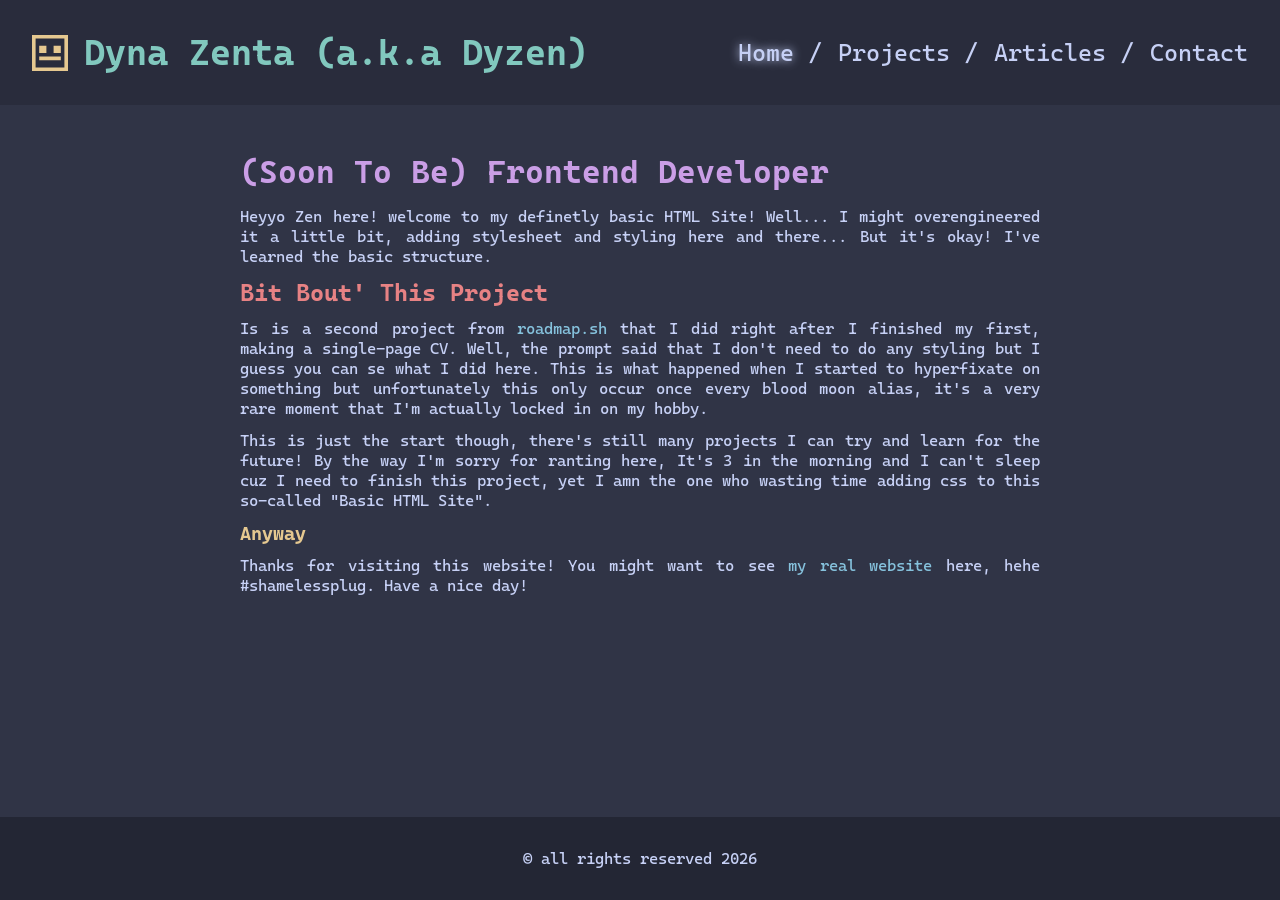
==== Basic-HTML-Site/index.html @ 274c0c2c "new porject!" ====
<!doctype html>
<html lang="en">
    <head>
        <meta charset="UTF-8" />
        <meta name="viewport" content="width=device-width, initial-scale=1.0" />
        <link rel="stylesheet" href="style.css" />

        <!-- Standard favicons -->
        <link rel="icon" type="image/x-icon" href="media/favicons/favicon.ico" />
        <link rel="icon" type="image/png" sizes="16x16" href="media/favicons/favicon-16x16.png" />
        <link rel="icon" type="image/png" sizes="32x32" href="media/favicons/favicon-32x32.png" />

        <!-- Apple touch icon -->
        <link rel="apple-touch-icon" sizes="180x180" href="media/favicons/apple-touch-icon.png" />

        <!-- Android Chrome -->
        <link rel="manifest" href="media/favicons/site.webmanifest" />

        <!-- SEO Meta Tags -->
        <meta name="description" content="Zen's Basic Website" />
        <meta name="keywords" content="frontend, developer, HTML, CSS, Basic Website, portfolio" />
        <meta name="author" content="Dyna Zenta" />

        <!-- OG Tags -->
        <meta property="og:title" content="Dyna Zenta - Frontend Developer" />
        <meta property="og:type" content="website" />
        <meta property="og:description" content="my basic website" />
        <meta property="og:image" content="https://yoursite.com/preview.png" />
        <!-- ^ My Github Page Preview PNG Link Here (addlater) -->
        <meta property="og:url" content="https://dyzen23.github.io/Zens-Frontend-Projects/Basic-HTML-Site/" />

        <title>Zen's Basic Website</title>
    </head>
    <body>
        <header>
            <div class="titlebar">
                <svg
                    width="800px"
                    height="800px"
                    viewBox="0 0 20 20"
                    version="1.1"
                    xmlns="http://www.w3.org/2000/svg"
                    xmlns:xlink="http://www.w3.org/1999/xlink"
                    id="headicon"
                >
                    <title>emoji_neutral_square [#408]</title>
                    <desc>Created with Sketch.</desc>
                    <defs></defs>
                    <g id="Page-1" stroke="none" stroke-width="1" fill="none" fill-rule="evenodd">
                        <g id="Dribbble-Light-Preview" transform="translate(-60.000000, -6359.000000)" fill="#000000">
                            <g id="icons" transform="translate(56.000000, 160.000000)">
                                <path
                                    d="M16,6209 L20,6209 L20,6205 L16,6205 L16,6209 Z M8,6209 L12,6209 L12,6205 L8,6205 L8,6209 Z M8,6213 L20,6213 L20,6211 L8,6211 L8,6213 Z M6,6217 L22,6217 L22,6201 L6,6201 L6,6217 Z M4,6219 L24,6219 L24,6199 L4,6199 L4,6219 Z"
                                    id="emoji_neutral_square-[#408]"
                                ></path>
                            </g>
                        </g>
                    </g>
                </svg>
                <p>Dyna Zenta (a.k.a Dyzen)</p>
            </div>
            <nav class="navbar">
                <p><a href="index.html" class="active">Home</a></p>
                <p><a href="projects.html">Projects</a></p>
                <p><a href="articles.html">Articles</a></p>
                <p><a href="contact.html">Contact</a></p>
            </nav>
        </header>
        <main>
            <div class="content">
                <h1>(Soon To Be) Frontend Developer</h1>
                <p>
                    Heyyo Zen here! welcome to my definetly basic HTML Site! Well... I might overengineered it a little
                    bit, adding stylesheet and styling here and there... But it's okay! I've learned the basic
                    structure.
                </p>
                <h2>Bit Bout' This Project</h2>
                <p>
                    Is is a second project from <a href="https://roadmap.sh/projects/">roadmap.sh</a> that I did right
                    after I finished my first, making a single-page CV. Well, the prompt said that I don't need to do
                    any styling but I guess you can se what I did here. This is what happened when I started to
                    hyperfixate on something but unfortunately this only occur once every blood moon alias, it's a very
                    rare moment that I'm actually locked in on my hobby.
                </p>
                <p>
                    This is just the start though, there's still many projects I can try and learn for the future! By
                    the way I'm sorry for ranting here, It's 3 in the morning and I can't sleep cuz I need to finish
                    this project, yet I amn the one who wasting time adding css to this so-called "Basic HTML Site".
                </p>
                <h3>Anyway</h3>
                <p>
                    Thanks for visiting this website! You might want to see
                    <a href="https://dynazenta.neocities.org/">my real website</a> here, hehe #shamelessplug. Have a
                    nice day!
                </p>
            </div>
        </main>
        <footer>
            <p>&copy; all rights reserved 2026</p>
        </footer>
    </body>
</html>
---- Basic-HTML-Site/style.css ----
@import url("https://fonts.googleapis.com/css2?family=Cascadia+Mono:ital,wght@0,200..700;1,200..700&display=swap");

* {
    margin: 0;
    padding: 0;
    box-sizing: border-box;
}

body {
    font-family: "Cascadia Mono", sans-serif;
    font-optical-sizing: auto;
    font-style: normal;
    color: #c6d0f5;
    background-color: #303446;
    display: flex;
    flex-direction: column;
    min-height: 100vh;
}

#headicon {
    width: 2.25rem;
    height: 2.25rem;
}

#headicon path {
    width: 2.25rem;
    fill: #e5c890;
}

header {
    display: flex;
    align-items: center;
    justify-content: space-between;
    background-color: #292c3c;
    padding: 2rem;
}

.titlebar {
    display: flex;
    justify-content: flex-start;
    align-items: center;
    gap: 1rem;
}

.titlebar p {
    text-align: left;
    font-size: 2.25rem;
    font-weight: bold;
    color: #81c8be;
}

.navbar {
    display: flex;
    justify-content: flex-end;
    align-items: center;
    gap: 1rem;
}

.navbar p {
    font-size: 1.5rem;
}

.navbar a {
    text-decoration: none;
}

.navbar a:link,
.navbar a:visited {
    color: #c6d0f5;
}

.navbar a:hover,
.navbar a.active {
    color: #c6d0f5;
    text-shadow: 0 0 10px #c6d0f5;
}

.navbar p::after {
    content: " /";
}

/* remove slash from the last item */
.navbar p:last-child::after {
    content: "";
}

main {
    padding: 2rem;
    display: flex;
    flex: 1;
    justify-content: center;
}

main div.content {
    width: 50rem;
}

main h1 {
    color: #ca9ee6;
    margin: 1rem 0 1rem 0;
}

main h2 {
    color: #e78284;
    margin: 0.75rem 0 0.75rem 0;
}

main h3 {
    color: #e5c890;
    margin: 0.75rem 0 0.5rem 0;
}

main h4 {
    color: #a6d189;
    margin: 0.75rem 0 0.25rem 0;
}

main p {
    line-height: 1.25;
    text-align: justify;
    margin: 0.75rem 0 0.25rem 0;
}

main a:link {
    color: #85c1dc;
    text-decoration: none;
}

main a:visited {
    color: #8caaee;
    text-decoration: none;
}

main a:hover {
    color: #a3e0fc;
    text-decoration: underline;
}

main a:active {
    color: #e5f6ff;
    text-decoration: underline;
}

.formblock {
    margin: 1em;
}

footer {
    display: flex;
    align-items: center;
    justify-content: center;
    background-color: #232634;
    padding: 2rem;
}

/* for mobile yeah I gotchu man */
@media (max-width: 768px) {
    #headicon {
        width: 1.5rem;
        height: 1.5rem;
    }

    .titlebar p {
        font-size: 1.25rem;
    }

    .navbar p {
        font-size: 1rem;
    }
}
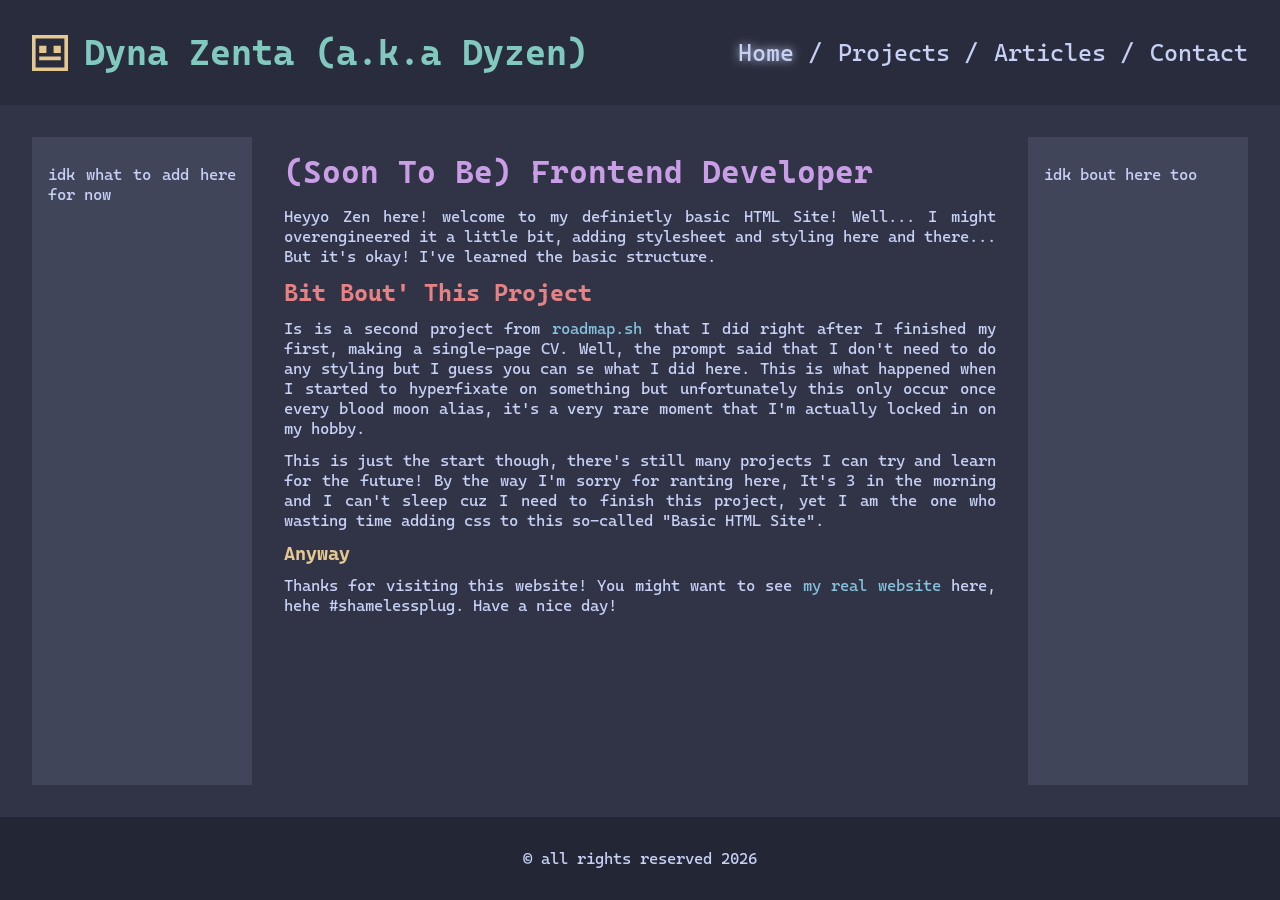
==== commit 8dc5ebf1: "site update" ====
--- a/Basic-HTML-Site/index.html
+++ b/Basic-HTML-Site/index.html
@@ -1,4 +1,5 @@
-<!doctype html>
+<!-- prettier-ignore -->
+<!DOCTYPE html>
 <html lang="en">
     <head>
         <meta charset="UTF-8" />
@@ -67,10 +68,13 @@
             </nav>
         </header>
         <main>
+            <div class="sidebar-left">
+                <p>idk what to add here for now</p>
+            </div>
             <div class="content">
                 <h1>(Soon To Be) Frontend Developer</h1>
                 <p>
-                    Heyyo Zen here! welcome to my definetly basic HTML Site! Well... I might overengineered it a little
+                    Heyyo Zen here! welcome to my definietly basic HTML Site! Well... I might overengineered it a little
                     bit, adding stylesheet and styling here and there... But it's okay! I've learned the basic
                     structure.
                 </p>
@@ -85,7 +89,7 @@
                 <p>
                     This is just the start though, there's still many projects I can try and learn for the future! By
                     the way I'm sorry for ranting here, It's 3 in the morning and I can't sleep cuz I need to finish
-                    this project, yet I amn the one who wasting time adding css to this so-called "Basic HTML Site".
+                    this project, yet I am the one who wasting time adding css to this so-called "Basic HTML Site".
                 </p>
                 <h3>Anyway</h3>
                 <p>
@@ -94,6 +98,9 @@
                     nice day!
                 </p>
             </div>
+            <div class="sidebar-right">
+                <p>idk bout here too</p>
+            </div>
         </main>
         <footer>
             <p>&copy; all rights reserved 2026</p>
--- a/Basic-HTML-Site/style.css
+++ b/Basic-HTML-Site/style.css
@@ -89,10 +89,26 @@
     display: flex;
     flex: 1;
     justify-content: center;
+    align-content: center;
 }
 
 main div.content {
     width: 50rem;
+}
+
+main div.sidebar-left,
+main div.sidebar-right {
+    width: 20%;
+    background-color: #414559;
+    padding: 1rem;
+}
+
+main div.sidebar-left {
+    margin: 0 2rem 0 0;
+}
+
+main div.sidebar-right {
+    margin: 0 0 0 2rem;
 }
 
 main h1 {
@@ -154,7 +170,15 @@
 }
 
 /* for mobile yeah I gotchu man */
+
 @media (max-width: 768px) {
+    header {
+        flex-direction: column;
+        align-items: flex-start;
+        gap: 1rem;
+        padding: 1rem;
+    }
+
     #headicon {
         width: 1.5rem;
         height: 1.5rem;
@@ -164,7 +188,35 @@
         font-size: 1.25rem;
     }
 
+    .navbar {
+        flex-wrap: wrap;
+        justify-content: flex-start;
+        gap: 0.5rem;
+    }
+
     .navbar p {
         font-size: 1rem;
     }
-}
+
+    main {
+        flex-direction: column;
+        padding: 1rem;
+    }
+
+    main div.content {
+        width: 100%;
+    }
+
+    main div.sidebar-left,
+    main div.sidebar-right {
+        width: 100%;
+    }
+
+    main div.sidebar-left {
+        margin: 0 0 1rem 0;
+    }
+
+    main div.sidebar-right {
+        margin: 1rem 0 0 0;
+    }
+}
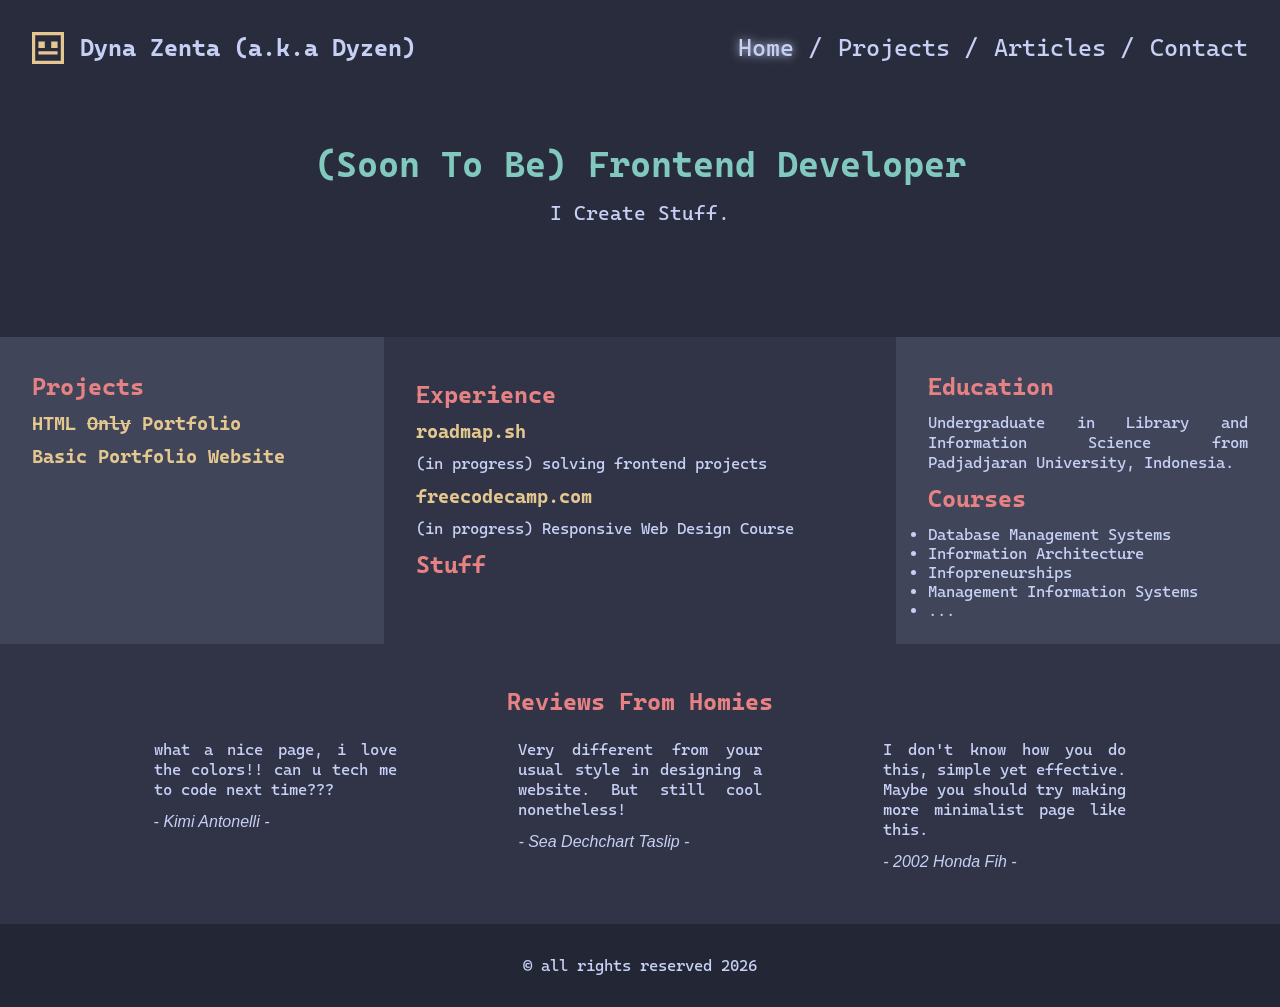
==== commit 17307434: "form, style, and div-ing" ====
--- a/Basic-HTML-Site/index.html
+++ b/Basic-HTML-Site/index.html
@@ -34,72 +34,94 @@
     </head>
     <body>
         <header>
-            <div class="titlebar">
-                <svg
-                    width="800px"
-                    height="800px"
-                    viewBox="0 0 20 20"
-                    version="1.1"
-                    xmlns="http://www.w3.org/2000/svg"
-                    xmlns:xlink="http://www.w3.org/1999/xlink"
-                    id="headicon"
-                >
-                    <title>emoji_neutral_square [#408]</title>
-                    <desc>Created with Sketch.</desc>
-                    <defs></defs>
-                    <g id="Page-1" stroke="none" stroke-width="1" fill="none" fill-rule="evenodd">
-                        <g id="Dribbble-Light-Preview" transform="translate(-60.000000, -6359.000000)" fill="#000000">
-                            <g id="icons" transform="translate(56.000000, 160.000000)">
-                                <path
-                                    d="M16,6209 L20,6209 L20,6205 L16,6205 L16,6209 Z M8,6209 L12,6209 L12,6205 L8,6205 L8,6209 Z M8,6213 L20,6213 L20,6211 L8,6211 L8,6213 Z M6,6217 L22,6217 L22,6201 L6,6201 L6,6217 Z M4,6219 L24,6219 L24,6199 L4,6199 L4,6219 Z"
-                                    id="emoji_neutral_square-[#408]"
-                                ></path>
+            <div class="toppest">
+                <div class="titlebar">
+                    <svg
+                        width="800px"
+                        height="800px"
+                        viewBox="0 0 20 20"
+                        version="1.1"
+                        xmlns="http://www.w3.org/2000/svg"
+                        xmlns:xlink="http://www.w3.org/1999/xlink"
+                        id="headicon"
+                    >
+                        <title>emoji_neutral_square [#408]</title>
+                        <desc>Created with Sketch.</desc>
+                        <defs></defs>
+                        <g id="Page-1" stroke="none" stroke-width="1" fill="none" fill-rule="evenodd">
+                            <g
+                                id="Dribbble-Light-Preview"
+                                transform="translate(-60.000000, -6359.000000)"
+                                fill="#000000"
+                            >
+                                <g id="icons" transform="translate(56.000000, 160.000000)">
+                                    <path
+                                        d="M16,6209 L20,6209 L20,6205 L16,6205 L16,6209 Z M8,6209 L12,6209 L12,6205 L8,6205 L8,6209 Z M8,6213 L20,6213 L20,6211 L8,6211 L8,6213 Z M6,6217 L22,6217 L22,6201 L6,6201 L6,6217 Z M4,6219 L24,6219 L24,6199 L4,6199 L4,6219 Z"
+                                        id="emoji_neutral_square-[#408]"
+                                    ></path>
+                                </g>
                             </g>
                         </g>
-                    </g>
-                </svg>
-                <p>Dyna Zenta (a.k.a Dyzen)</p>
+                    </svg>
+                    <p>Dyna Zenta (a.k.a Dyzen)</p>
+                </div>
+                <nav class="navbar">
+                    <p><a href="index.html" class="active">Home</a></p>
+                    <p><a href="projects.html">Projects</a></p>
+                    <p><a href="articles.html">Articles</a></p>
+                    <p><a href="contact.html">Contact</a></p>
+                </nav>
             </div>
-            <nav class="navbar">
-                <p><a href="index.html" class="active">Home</a></p>
-                <p><a href="projects.html">Projects</a></p>
-                <p><a href="articles.html">Articles</a></p>
-                <p><a href="contact.html">Contact</a></p>
+            <nav class="banner">
+                <h1>(Soon To Be) Frontend Developer</h1>
+                <p>I Create Stuff.</p>
             </nav>
         </header>
         <main>
             <div class="sidebar-left">
-                <p>idk what to add here for now</p>
+                <h2>Projects</h2>
+                <h3>HTML <s>Only</s> Portfolio</h3>
+                <h3>Basic Portfolio Website</h3>
             </div>
             <div class="content">
-                <h1>(Soon To Be) Frontend Developer</h1>
-                <p>
-                    Heyyo Zen here! welcome to my definietly basic HTML Site! Well... I might overengineered it a little
-                    bit, adding stylesheet and styling here and there... But it's okay! I've learned the basic
-                    structure.
-                </p>
-                <h2>Bit Bout' This Project</h2>
-                <p>
-                    Is is a second project from <a href="https://roadmap.sh/projects/">roadmap.sh</a> that I did right
-                    after I finished my first, making a single-page CV. Well, the prompt said that I don't need to do
-                    any styling but I guess you can se what I did here. This is what happened when I started to
-                    hyperfixate on something but unfortunately this only occur once every blood moon alias, it's a very
-                    rare moment that I'm actually locked in on my hobby.
-                </p>
-                <p>
-                    This is just the start though, there's still many projects I can try and learn for the future! By
-                    the way I'm sorry for ranting here, It's 3 in the morning and I can't sleep cuz I need to finish
-                    this project, yet I am the one who wasting time adding css to this so-called "Basic HTML Site".
-                </p>
-                <h3>Anyway</h3>
-                <p>
-                    Thanks for visiting this website! You might want to see
-                    <a href="https://dynazenta.neocities.org/">my real website</a> here, hehe #shamelessplug. Have a
-                    nice day!
-                </p>
+                <h2>Experience</h2>
+                <h3>roadmap.sh</h3>
+                <p>(in progress) solving frontend projects</p>
+                <h3>freecodecamp.com</h3>
+                <p>(in progress) Responsive Web Design Course</p>
+                <h2>Stuff</h2>
             </div>
             <div class="sidebar-right">
-                <p>idk bout here too</p>
+                <h2>Education</h2>
+                <p>Undergraduate in Library and Information Science from Padjadjaran University, Indonesia.</p>
+                <h2>Courses</h2>
+                <ul>
+                    <li>Database Management Systems</li>
+                    <li>Information Architecture</li>
+                    <li>Infopreneurships</li>
+                    <li>Management Information Systems</li>
+                    <li>...</li>
+                </ul>
+            </div>
+            <div class="content-full">
+                <h2>Reviews From Homies</h2>
+                <div class="quotes">
+                    <blockquote>
+                        <p>what a nice page, i love the colors!! can u tech me to code next time???</p>
+                        <p><i>- Kimi Antonelli -</i></p>
+                    </blockquote>
+                    <blockquote>
+                        <p>Very different from your usual style in designing a website. But still cool nonetheless!</p>
+                        <p><i>- Sea Dechchart Taslip -</i></p>
+                    </blockquote>
+                    <blockquote>
+                        <p>
+                            I don't know how you do this, simple yet effective. Maybe you should try making more
+                            minimalist page like this.
+                        </p>
+                        <p><i>- 2002 Honda Fih -</i></p>
+                    </blockquote>
+                </div>
             </div>
         </main>
         <footer>
--- a/Basic-HTML-Site/style.css
+++ b/Basic-HTML-Site/style.css
@@ -18,23 +18,26 @@
 }
 
 #headicon {
-    width: 2.25rem;
-    height: 2.25rem;
+    width: 2rem;
+    height: 2rem;
 }
 
 #headicon path {
-    width: 2.25rem;
+    width: 2rem;
     fill: #e5c890;
 }
 
 header {
-    display: flex;
-    align-items: center;
-    justify-content: space-between;
     background-color: #292c3c;
     padding: 2rem;
 }
 
+.toppest {
+    display: flex;
+    align-items: center;
+    justify-content: space-between;
+}
+
 .titlebar {
     display: flex;
     justify-content: flex-start;
@@ -44,9 +47,9 @@
 
 .titlebar p {
     text-align: left;
-    font-size: 2.25rem;
+    font-size: 1.5rem;
     font-weight: bold;
-    color: #81c8be;
+    color: #c6d0f5;
 }
 
 .navbar {
@@ -75,45 +78,81 @@
     text-shadow: 0 0 10px #c6d0f5;
 }
 
+/* thing to put slash after p in navbar */
 .navbar p::after {
     content: " /";
 }
 
-/* remove slash from the last item */
+/* remove the last slash */
 .navbar p:last-child::after {
     content: "";
 }
 
+.banner {
+    text-align: center;
+    margin: 5rem;
+}
+
+.banner h1 {
+    color: #81c8be;
+    font-size: 2.25rem;
+    margin-bottom: 1rem;
+}
+
+.banner p {
+    font-size: 1.25rem;
+    margin-top: 1rem;
+}
+
 main {
+    display: flex;
+    flex: 1;
+    align-items: stretch;
+    padding: 0;
+    flex-wrap: wrap;
+}
+
+main div.content {
+    flex: 1;
+    width: 50rem;
+    padding: 2rem 2rem;
+}
+
+main div.content-full {
+    width: 100%;
     padding: 2rem;
-    display: flex;
-    flex: 1;
-    justify-content: center;
-    align-content: center;
-}
-
-main div.content {
-    width: 50rem;
+    flex-basis: 100%;
+    text-align: center;
+}
+
+main div.quotes {
+    display: flex;
+    justify-content: space-evenly;
+}
+
+blockquote {
+    width: 20%;
 }
 
 main div.sidebar-left,
 main div.sidebar-right {
-    width: 20%;
+    width: 30%;
     background-color: #414559;
-    padding: 1rem;
+    padding: 1.5rem 2rem;
 }
 
 main div.sidebar-left {
-    margin: 0 2rem 0 0;
+    margin: 0;
 }
 
 main div.sidebar-right {
-    margin: 0 0 0 2rem;
+    margin: 0;
 }
 
 main h1 {
     color: #ca9ee6;
     margin: 1rem 0 1rem 0;
+    text-align: center;
 }
 
 main h2 {
@@ -167,25 +206,96 @@
     justify-content: center;
     background-color: #232634;
     padding: 2rem;
+    margin-top: 1rem;
+}
+
+/* contact form styling */
+
+#contactpage div.content {
+    display: flex;
+    flex-direction: column;
+    align-items: center;
+}
+
+.formcontainer {
+    text-align: center;
+    justify-content: center;
+    width: 50%;
+}
+
+form {
+    background-color: #414559;
+    padding: 20px;
+}
+
+label {
+    display: block;
+}
+
+input[type="text"],
+input[type="email"],
+textarea[name="message"] {
+    background-color: #303446;
+    color: #c6d0f5;
+    border: 1px solid #c6d0f58e;
+    font-family: "Cascadia Mono", sans-serif; /* browsers don't inherit fonts into inputs by default! */
+}
+
+input[type="text"],
+input[type="email"] {
+    width: 100%;
+    height: 2rem;
+    padding: 8px;
+    margin: 8px 0;
+    display: inline-block;
+    box-sizing: border-box;
+}
+
+textarea[name="message"] {
+    width: 100%;
+    height: 4rem;
+    padding: 8px;
+    margin: 8px 0;
+    display: inline-block;
+    box-sizing: border-box;
+}
+
+button[type="submit"] {
+    width: 50%;
+    background-color: #a6d189;
+    color: #232634;
+    padding: 8px;
+    margin: 8px 0;
+    border: none;
+    border-radius: 4px;
+    cursor: pointer;
+}
+
+button[type="submit"]:hover {
+    background-color: #81c8be;
+    box-shadow: 0 0 10px rgb(249, 255, 253);
 }
 
 /* for mobile yeah I gotchu man */
 
 @media (max-width: 768px) {
     header {
+        padding: 1rem;
+    }
+
+    .toppest {
         flex-direction: column;
         align-items: flex-start;
-        gap: 1rem;
-        padding: 1rem;
+        gap: 0.75rem;
     }
 
     #headicon {
-        width: 1.5rem;
-        height: 1.5rem;
+        width: 1.25rem;
+        height: 1.25rem;
     }
 
     .titlebar p {
-        font-size: 1.25rem;
+        font-size: 1rem;
     }
 
     .navbar {
@@ -195,28 +305,59 @@
     }
 
     .navbar p {
+        font-size: 0.9rem;
+    }
+
+    .banner {
+        margin: 2rem 1rem;
+    }
+
+    .banner h1 {
+        font-size: 2rem;
+    }
+
+    .banner p {
         font-size: 1rem;
     }
 
     main {
         flex-direction: column;
-        padding: 1rem;
+        gap: 0;
+        flex-wrap: nowrap;
     }
 
     main div.content {
-        width: 100%;
+        flex: 0;
+        padding: 1.5rem 1rem;
+        max-width: 100%;
     }
 
     main div.sidebar-left,
     main div.sidebar-right {
         width: 100%;
-    }
-
-    main div.sidebar-left {
-        margin: 0 0 1rem 0;
-    }
-
-    main div.sidebar-right {
-        margin: 1rem 0 0 0;
-    }
-}
+        padding: 1rem;
+        margin: 0;
+    }
+
+    main ul {
+        padding-left: 1rem;
+    }
+
+    main div.content-full {
+        width: 100%;
+        margin: 1rem 0 1rem 0;
+    }
+
+    main div.quotes {
+        flex-direction: column;
+    }
+
+    blockquote {
+        width: 100%;
+        margin: 1.5rem 0;
+    }
+
+    .formcontainer {
+        width: 100%;
+    }
+}
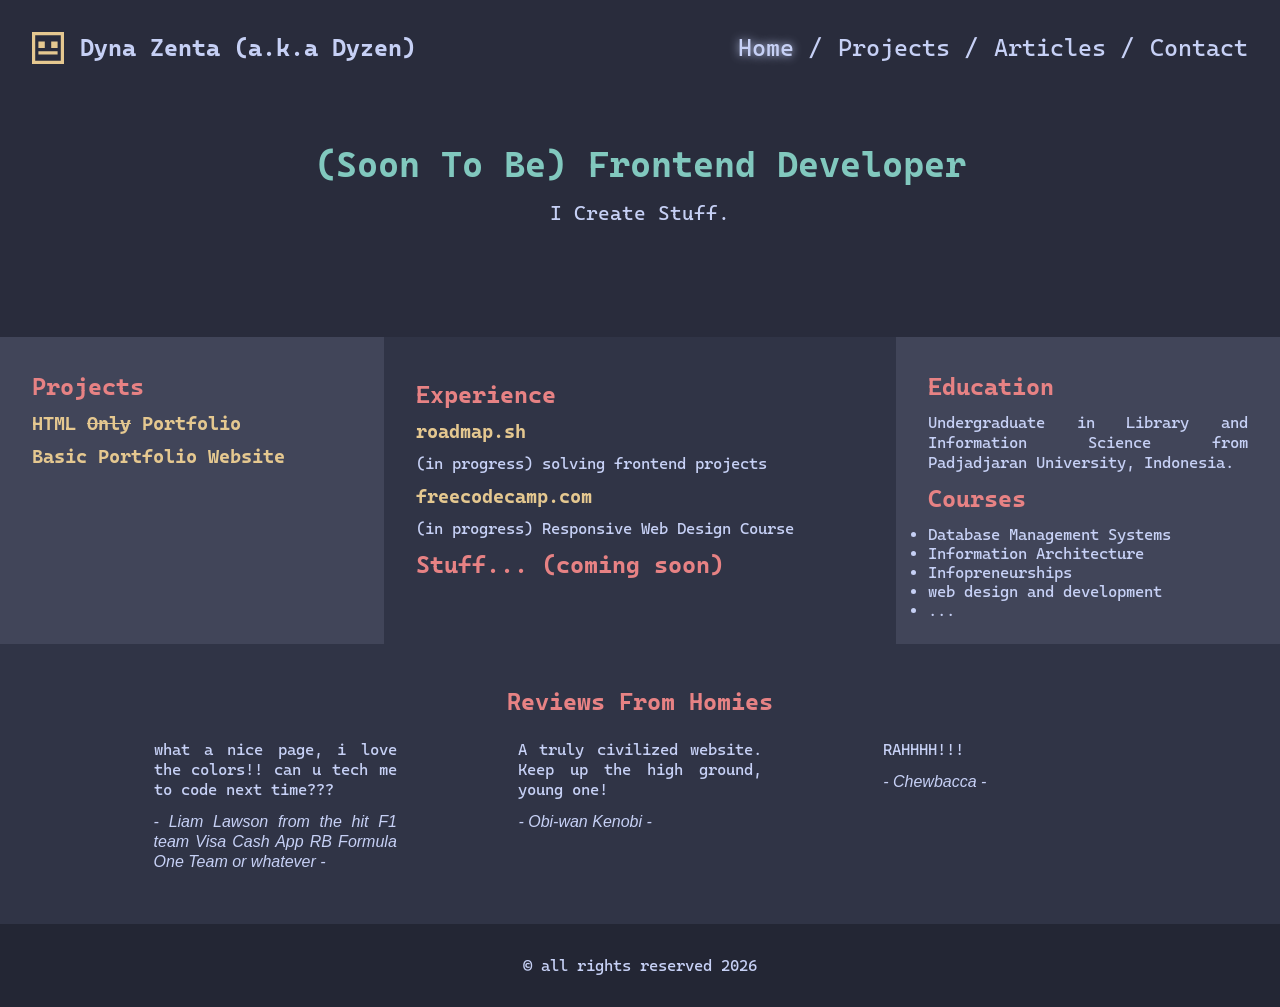
==== commit 7722d69a: "ye" ====
--- a/Basic-HTML-Site/index.html
+++ b/Basic-HTML-Site/index.html
@@ -89,7 +89,7 @@
                 <p>(in progress) solving frontend projects</p>
                 <h3>freecodecamp.com</h3>
                 <p>(in progress) Responsive Web Design Course</p>
-                <h2>Stuff</h2>
+                <h2>Stuff... (coming soon)</h2>
             </div>
             <div class="sidebar-right">
                 <h2>Education</h2>
@@ -99,7 +99,7 @@
                     <li>Database Management Systems</li>
                     <li>Information Architecture</li>
                     <li>Infopreneurships</li>
-                    <li>Management Information Systems</li>
+                    <li>web design and development</li>
                     <li>...</li>
                 </ul>
             </div>
@@ -108,18 +108,15 @@
                 <div class="quotes">
                     <blockquote>
                         <p>what a nice page, i love the colors!! can u tech me to code next time???</p>
-                        <p><i>- Kimi Antonelli -</i></p>
+                        <p><i>- Liam Lawson from the hit F1 team Visa Cash App RB Formula One Team or whatever -</i></p>
                     </blockquote>
                     <blockquote>
-                        <p>Very different from your usual style in designing a website. But still cool nonetheless!</p>
-                        <p><i>- Sea Dechchart Taslip -</i></p>
+                        <p>A truly civilized website. Keep up the high ground, young one!</p>
+                        <p><i>- Obi-wan Kenobi -</i></p>
                     </blockquote>
                     <blockquote>
-                        <p>
-                            I don't know how you do this, simple yet effective. Maybe you should try making more
-                            minimalist page like this.
-                        </p>
-                        <p><i>- 2002 Honda Fih -</i></p>
+                        <p>RAHHHH!!!</p>
+                        <p><i>- Chewbacca -</i></p>
                     </blockquote>
                 </div>
             </div>
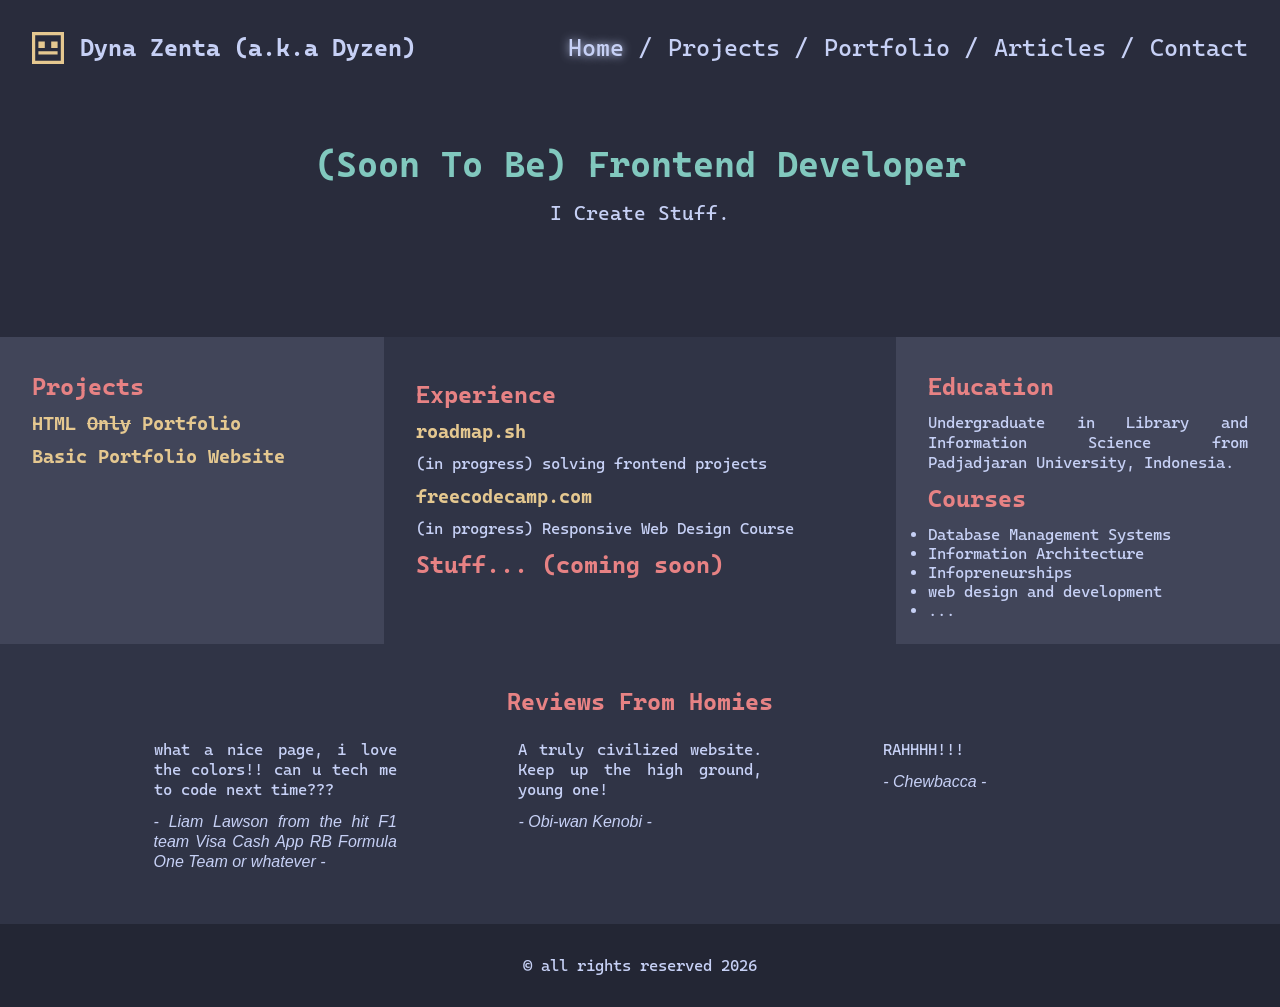
==== commit 76c7fce2: "apdet" ====
--- a/Basic-HTML-Site/index.html
+++ b/Basic-HTML-Site/index.html
@@ -68,6 +68,7 @@
                 <nav class="navbar">
                     <p><a href="index.html" class="active">Home</a></p>
                     <p><a href="projects.html">Projects</a></p>
+                    <p><a href="portfolio.html">Portfolio</a></p>
                     <p><a href="articles.html">Articles</a></p>
                     <p><a href="contact.html">Contact</a></p>
                 </nav>
--- a/Basic-HTML-Site/style.css
+++ b/Basic-HTML-Site/style.css
@@ -78,12 +78,12 @@
     text-shadow: 0 0 10px #c6d0f5;
 }
 
-/* thing to put slash after p in navbar */
+/* thingy to put slash after p in navbar */
 .navbar p::after {
     content: " /";
 }
 
-/* remove the last slash */
+/* remove the last slash just cause */
 .navbar p:last-child::after {
     content: "";
 }
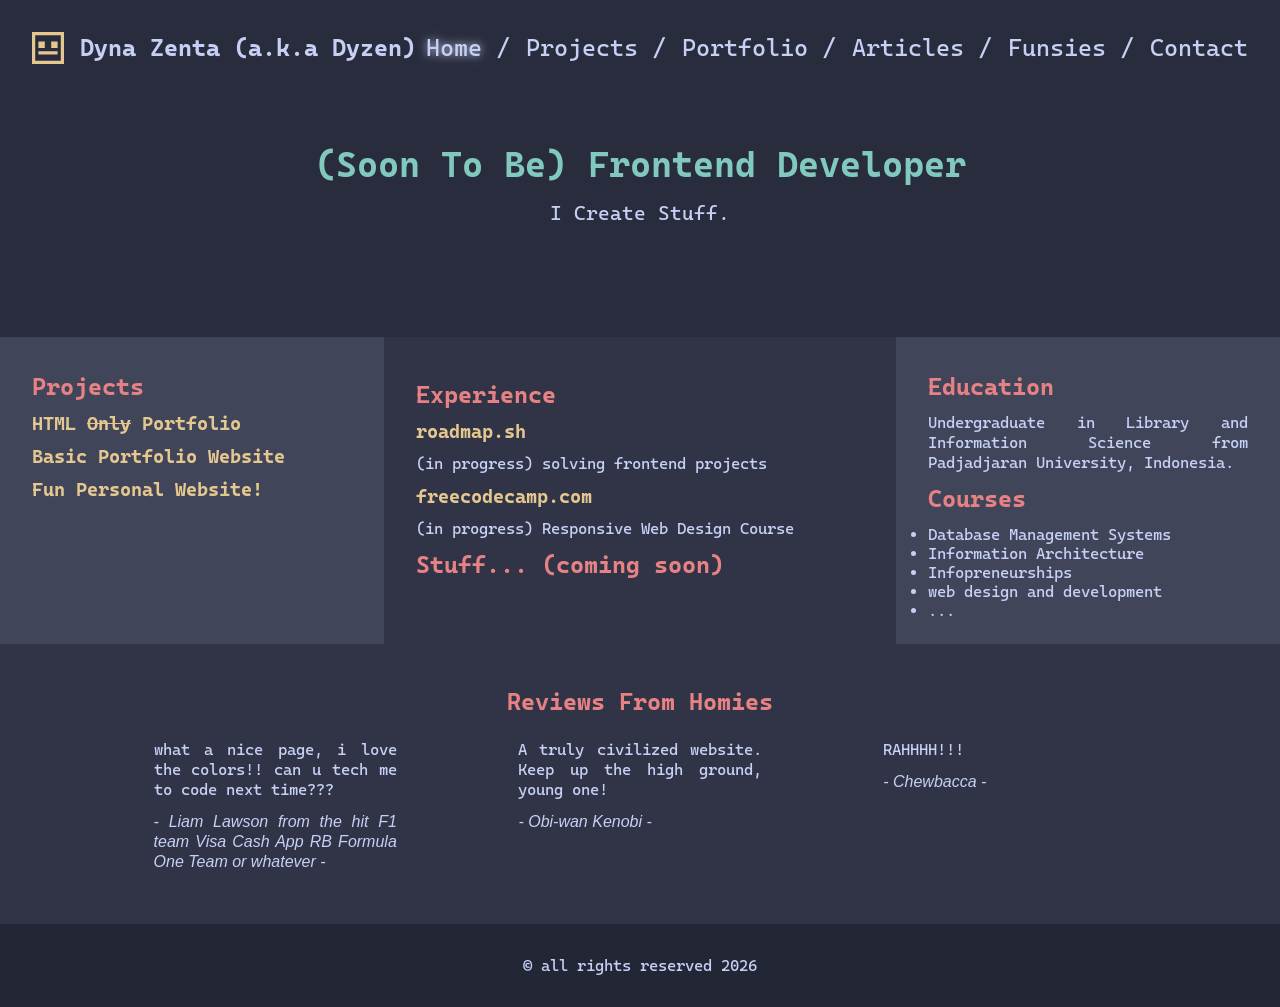
==== commit a09345ae: "BIG update" ====
--- a/Basic-HTML-Site/index.html
+++ b/Basic-HTML-Site/index.html
@@ -6,15 +6,8 @@
         <meta name="viewport" content="width=device-width, initial-scale=1.0" />
         <link rel="stylesheet" href="style.css" />
 
-        <!-- Standard favicons -->
-        <link rel="icon" type="image/x-icon" href="media/favicons/favicon.ico" />
-        <link rel="icon" type="image/png" sizes="16x16" href="media/favicons/favicon-16x16.png" />
         <link rel="icon" type="image/png" sizes="32x32" href="media/favicons/favicon-32x32.png" />
-
-        <!-- Apple touch icon -->
         <link rel="apple-touch-icon" sizes="180x180" href="media/favicons/apple-touch-icon.png" />
-
-        <!-- Android Chrome -->
         <link rel="manifest" href="media/favicons/site.webmanifest" />
 
         <!-- SEO Meta Tags -->
@@ -26,8 +19,10 @@
         <meta property="og:title" content="Dyna Zenta - Frontend Developer" />
         <meta property="og:type" content="website" />
         <meta property="og:description" content="my basic website" />
-        <meta property="og:image" content="https://yoursite.com/preview.png" />
-        <!-- ^ My Github Page Preview PNG Link Here (addlater) -->
+        <meta
+            property="og:image"
+            content="https://dyzen23.github.io/zens-Frontend-Projects/basic-HTML-Site/website-preview.png"
+        />
         <meta property="og:url" content="https://dyzen23.github.io/Zens-Frontend-Projects/Basic-HTML-Site/" />
 
         <title>Zen's Basic Website</title>
@@ -68,8 +63,18 @@
                 <nav class="navbar">
                     <p><a href="index.html" class="active">Home</a></p>
                     <p><a href="projects.html">Projects</a></p>
-                    <p><a href="portfolio.html">Portfolio</a></p>
+                    <p>
+                        <span class="dropdown">
+                            <input type="checkbox" id="dropdown-portfolio" class="dropdown-checkbox" />
+                            <label for="dropdown-portfolio" class="dropdown-btn">Portfolio</label>
+                            <span class="dropdown-content">
+                                <a href="photography.html">Photography</a>
+                                <a href="design.html">Design</a>
+                            </span>
+                        </span>
+                    </p>
                     <p><a href="articles.html">Articles</a></p>
+                    <p><a href="funsies.html">Funsies</a></p>
                     <p><a href="contact.html">Contact</a></p>
                 </nav>
             </div>
@@ -83,6 +88,7 @@
                 <h2>Projects</h2>
                 <h3>HTML <s>Only</s> Portfolio</h3>
                 <h3>Basic Portfolio Website</h3>
+                <h3>Fun Personal Website!</h3>
             </div>
             <div class="content">
                 <h2>Experience</h2>
--- a/Basic-HTML-Site/style.css
+++ b/Basic-HTML-Site/style.css
@@ -160,6 +160,15 @@
     margin: 0.75rem 0 0.75rem 0;
 }
 
+main h2 a {
+    color: #e18484;
+    text-decoration: underline;
+}
+
+main h2 a:visited {
+    color: #ff76bd;
+}
+
 main h3 {
     color: #e5c890;
     margin: 0.75rem 0 0.5rem 0;
@@ -198,6 +207,20 @@
 
 .formblock {
     margin: 1em;
+}
+
+.ig-posts {
+    display: flex;
+    justify-content: center;
+}
+
+.posters-plural {
+    text-align: center;
+}
+
+.poster {
+    margin: 10px;
+    max-width: 450px;
 }
 
 footer {
@@ -209,6 +232,460 @@
     margin-top: 1rem;
 }
 
+/* article page stuff */
+
+.articles {
+    display: flex;
+    flex-wrap: wrap;
+    justify-content: center;
+    flex-grow: 0;
+}
+
+.one-article {
+    border-style: solid;
+    border-width: 1px;
+    border-color: #414559;
+    background-color: #292c3c;
+    padding: 1rem 2rem 1rem 2rem;
+    margin: 2rem;
+    flex: 1 0 40%;
+    max-width: 45rem;
+}
+
+.one-article:hover {
+    border-color: #e78284;
+    box-shadow: 0 0 10px #232634;
+}
+
+.articles .article-link,
+.articles a:hover {
+    text-decoration: none;
+    color: inherit;
+    display: block;
+}
+
+main .articles a:link,
+main .articles a:visited {
+    color: #c6d0f5;
+}
+
+.longtext-box {
+    margin-left: 15rem;
+    margin-right: 15rem;
+}
+
+/* funsies stuff */
+
+#funsies-page {
+    align-content: flex-start;
+}
+
+.funsies-box {
+    display: flex;
+    align-items: stretch;
+    justify-content: center;
+    gap: 2rem;
+    flex-basis: 100%;
+    padding: 2rem;
+}
+
+main a.funsies-item,
+main a.funsies-item:link,
+main a.funsies-item:visited {
+    display: flex;
+    flex-direction: column;
+    justify-content: center;
+    align-items: center;
+    gap: 0.75rem;
+    width: 500px;
+    max-width: 100%;
+    min-height: 300px;
+    padding: 2rem;
+    border: 1px solid #414559;
+    background-color: #292c3c;
+    color: #c6d0f5;
+    text-align: center;
+    text-decoration: none;
+}
+
+main a.funsies-item:hover {
+    color: #c6d0f5;
+    text-decoration: none;
+    box-shadow: 0 0 10px #232634;
+}
+
+main a.funsies-item-library:hover {
+    border-color: #81c8be;
+}
+
+main a.funsies-item-faves:hover {
+    border-color: #e5c890;
+}
+
+.funsies-item h2 {
+    margin: 0;
+}
+
+.funsies-item-library h2 {
+    color: #81c8be;
+}
+
+.funsies-item-faves h2 {
+    color: #e5c890;
+}
+
+.funsies-item p {
+    margin: 0;
+    text-align: center;
+}
+
+.funsies-cta {
+    margin-top: 0.5rem;
+    padding-bottom: 0.1rem;
+    border-bottom: 1px solid #c6d0f58e;
+    font-size: 0.9rem;
+}
+
+.funsies-item:hover .funsies-cta {
+    border-bottom-color: #c6d0f5;
+}
+
+/* photography stuff */
+
+.gallery {
+    column-width: 260px;
+    column-gap: 12px;
+    max-width: 1100px; /* batas lebar galeri, ubah sesuai selera */
+    margin-inline: auto; /* ini yang membuatnya di tengah */
+}
+
+.shot {
+    position: relative;
+    margin: 0 0 12px;
+    break-inside: avoid;
+    background: #8884;
+    overflow: hidden;
+}
+
+.shot .open {
+    display: block;
+    width: 100%;
+    padding: 0;
+    border: 0;
+    background: none;
+    cursor: zoom-in;
+}
+
+.shot img {
+    display: block;
+    width: 100%;
+    height: auto;
+    transition: transform 0.3s ease;
+}
+
+.shot:hover img,
+.shot .open:focus-visible img {
+    transform: scale(1.03);
+}
+
+.shot .open:focus-visible {
+    outline: 3px solid currentColor;
+    outline-offset: -3px;
+}
+
+.shot figcaption {
+    position: absolute;
+    inset: auto 0 0 0;
+    padding: 24px 10px 8px;
+    font-size: 0.85rem;
+    color: #fff;
+    background: linear-gradient(transparent, rgba(0, 0, 0, 0.7));
+    opacity: 0;
+    transition: opacity 0.25s;
+    pointer-events: none;
+}
+
+.shot:hover figcaption,
+.shot:focus-within figcaption {
+    opacity: 1;
+}
+
+@media (hover: none) {
+    .shot figcaption {
+        opacity: 1;
+    }
+}
+
+/* e-library stuff */
+
+#librarypage {
+    align-content: flex-start;
+}
+
+#librarypage div.content {
+    flex-basis: 100%;
+    max-width: 70rem;
+    margin: 0 auto;
+}
+
+.lib-controls {
+    display: flex;
+    gap: 1rem;
+    margin: 1.5rem 0 1rem 0;
+}
+
+.lib-controls input,
+.lib-controls select {
+    background-color: #414559;
+    color: #c6d0f5;
+    border: 1px solid #c6d0f58e;
+    font-family: "Cascadia Mono", sans-serif;
+    padding: 0.5rem 0.75rem;
+    height: 2.5rem;
+}
+
+.lib-controls input {
+    flex: 1;
+}
+
+.lib-controls input:focus,
+.lib-controls select:focus,
+.lib-filter:focus-visible {
+    outline: 2px solid #81c8be;
+    outline-offset: 2px;
+}
+
+.lib-filters {
+    display: flex;
+    flex-wrap: wrap;
+    gap: 0.5rem;
+}
+
+.lib-filter {
+    background-color: transparent;
+    color: #c6d0f5;
+    border: 1px solid #51576d;
+    font-family: "Cascadia Mono", sans-serif;
+    padding: 0.4rem 1rem;
+    cursor: pointer;
+}
+
+.lib-filter:hover {
+    border-color: #c6d0f5;
+}
+
+.lib-filter.active {
+    background-color: #a6d189;
+    border-color: #a6d189;
+    color: #232634;
+}
+
+.lib-count {
+    margin: 1rem 0 0.5rem 0;
+    font-size: 0.9rem;
+    color: #a5adce;
+    text-align: left;
+}
+
+.lib-grid {
+    display: grid;
+    grid-template-columns: repeat(auto-fill, minmax(11rem, 1fr));
+    gap: 1.5rem;
+    margin-top: 1rem;
+}
+
+.lib-card {
+    display: flex;
+    flex-direction: column;
+    border: 1px solid #414559;
+    background-color: #292c3c;
+}
+
+.lib-card:hover {
+    border-color: #51576d;
+    box-shadow: 0 0 10px #232634;
+}
+
+/* e-lib book covers */
+
+.lib-cover {
+    aspect-ratio: 2 / 3;
+    overflow: hidden;
+}
+
+.lib-cover img {
+    width: 100%;
+    height: 100%;
+    object-fit: cover;
+    display: block;
+}
+
+.lib-cover-generated {
+    display: flex;
+    flex-direction: column;
+    justify-content: space-between;
+    padding: 1rem 0.75rem 1rem 1.25rem;
+    background-color: #414559;
+    border-left: 0.6rem solid var(--spine);
+}
+
+.lib-cover-title {
+    font-size: 1.1rem;
+    font-weight: bold;
+    line-height: 1.2;
+    color: var(--spine);
+    overflow-wrap: anywhere;
+}
+
+.lib-cover-author {
+    font-size: 0.75rem;
+    color: #a5adce;
+}
+
+/* card text */
+
+.lib-info {
+    padding: 0.75rem;
+    display: flex;
+    flex-direction: column;
+    gap: 0.2rem;
+    flex: 1;
+}
+
+.lib-info h3 {
+    margin: 0;
+    font-size: 1rem;
+    line-height: 1.25;
+}
+
+.lib-info h3 a {
+    color: #e5c890;
+}
+
+main .lib-info p {
+    margin: 0;
+    text-align: left;
+    font-size: 0.8rem;
+}
+
+main .lib-info .lib-meta {
+    color: #a5adce;
+}
+
+main .lib-info .lib-stars {
+    color: #e5c890;
+}
+
+.lib-badge {
+    align-self: flex-start;
+    margin-top: auto;
+    padding: 0.15rem 0.5rem;
+    font-size: 0.75rem;
+    color: #232634;
+}
+
+.lib-badge-read {
+    background-color: #a6d189;
+}
+
+.lib-badge-reading {
+    background-color: #e5c890;
+}
+
+.lib-badge-to-read {
+    background-color: #8caaee;
+}
+
+main .lib-empty {
+    grid-column: 1 / -1;
+    text-align: center;
+    padding: 2rem 0;
+}
+
+/* random faves page */
+
+#randomfaves-page {
+    align-content: flex-start;
+}
+
+#randomfaves-page div.content {
+    flex-basis: 100%;
+    max-width: 70rem;
+    margin: 0 auto;
+}
+
+.fave-random {
+    display: flex;
+    align-items: center;
+    gap: 1rem;
+    flex-wrap: wrap;
+    margin: 1.5rem 0 0 0;
+    padding: 1rem 1.25rem;
+    background-color: #414559;
+}
+
+.fave-random button {
+    background-color: #a6d189;
+    color: #232634;
+    border: none;
+    border-radius: 4px;
+    padding: 0.5rem 1rem;
+    font-family: "Cascadia Mono", sans-serif;
+    cursor: pointer;
+}
+
+.fave-random button:hover {
+    background-color: #81c8be;
+    box-shadow: 0 0 10px rgb(249, 255, 253);
+}
+
+.fave-random button:focus-visible {
+    outline: 2px solid #81c8be;
+    outline-offset: 2px;
+}
+
+main .fave-random p {
+    margin: 0;
+    text-align: left;
+    color: #e5c890;
+}
+
+.fave-grid {
+    display: grid;
+    grid-template-columns: repeat(auto-fill, minmax(16rem, 1fr));
+    gap: 1.5rem;
+    margin-top: 1.5rem;
+}
+
+.fave-card {
+    border: 1px solid #414559;
+    background-color: #292c3c;
+    padding: 1rem 1.25rem;
+}
+
+.fave-card h3 {
+    margin: 0 0 0.5rem 0;
+}
+
+.fave-card ul {
+    padding-left: 1.25rem;
+}
+
+.fave-card li {
+    margin: 0.4rem 0;
+    line-height: 1.35;
+}
+
+.fave-card li::marker {
+    color: #81c8be;
+}
+
+.fave-card li.fave-picked {
+    background-color: #e5c890;
+    color: #232634;
+    padding: 0 0.35rem;
+}
+
 /* contact form styling */
 
 #contactpage div.content {
@@ -238,9 +715,8 @@
     background-color: #303446;
     color: #c6d0f5;
     border: 1px solid #c6d0f58e;
-    font-family: "Cascadia Mono", sans-serif; /* browsers don't inherit fonts into inputs by default! */
-}
-
+    font-family: "Cascadia Mono", sans-serif;
+}
 input[type="text"],
 input[type="email"] {
     width: 100%;
@@ -360,4 +836,96 @@
     .formcontainer {
         width: 100%;
     }
-}
+
+    .longtext-box {
+        margin-left: 1em;
+        margin-right: 1em;
+    }
+    .lib-controls {
+        flex-direction: column;
+    }
+
+    .lib-grid {
+        grid-template-columns: repeat(auto-fill, minmax(9rem, 1fr));
+        gap: 1rem;
+    }
+    .funsies-box {
+        flex-direction: column;
+        flex-basis: auto;
+        padding: 1rem;
+        gap: 1rem;
+    }
+
+    main a.funsies-item,
+    main a.funsies-item:link,
+    main a.funsies-item:visited {
+        width: 100%;
+        min-height: 12rem;
+        padding: 1.5rem 1rem;
+    }
+}
+
+/* dropdown */
+
+.dropdown {
+    position: relative;
+    display: inline-block;
+}
+
+.dropdown-checkbox {
+    display: none;
+}
+
+.dropdown-btn {
+    cursor: pointer;
+    color: #c6d0f5;
+    user-select: none;
+}
+
+.dropdown-btn:hover,
+.dropdown-btn.active {
+    color: #c6d0f5;
+    text-shadow: 0 0 10px #c6d0f5;
+}
+
+/* Menu kontainer dropdown */
+
+.dropdown-content {
+    opacity: 0;
+    visibility: hidden;
+    position: absolute;
+    top: 100%;
+    left: 0;
+    background-color: #414559;
+    min-width: 10rem;
+    border: 1px solid #51576d;
+    border-radius: 1px;
+    box-shadow: 0 4px 12px rgba(0, 0, 0, 0.3);
+    z-index: 1000;
+    margin-top: 0.5rem;
+    overflow: hidden;
+    transition:
+        opacity 0.2s ease 0.5s,
+        visibility 0s ease 1.1s;
+}
+
+.dropdown-content a {
+    display: block;
+    padding: 0.6rem 1rem;
+    font-size: 1rem;
+    color: #c6d0f5;
+    text-decoration: none;
+    white-space: nowrap;
+}
+
+.dropdown-content a:hover {
+    background-color: #51576d;
+    color: #81c8be;
+    text-shadow: none;
+}
+
+.dropdown:hover .dropdown-content {
+    opacity: 1;
+    visibility: visible;
+    transition-delay: 0s;
+}
